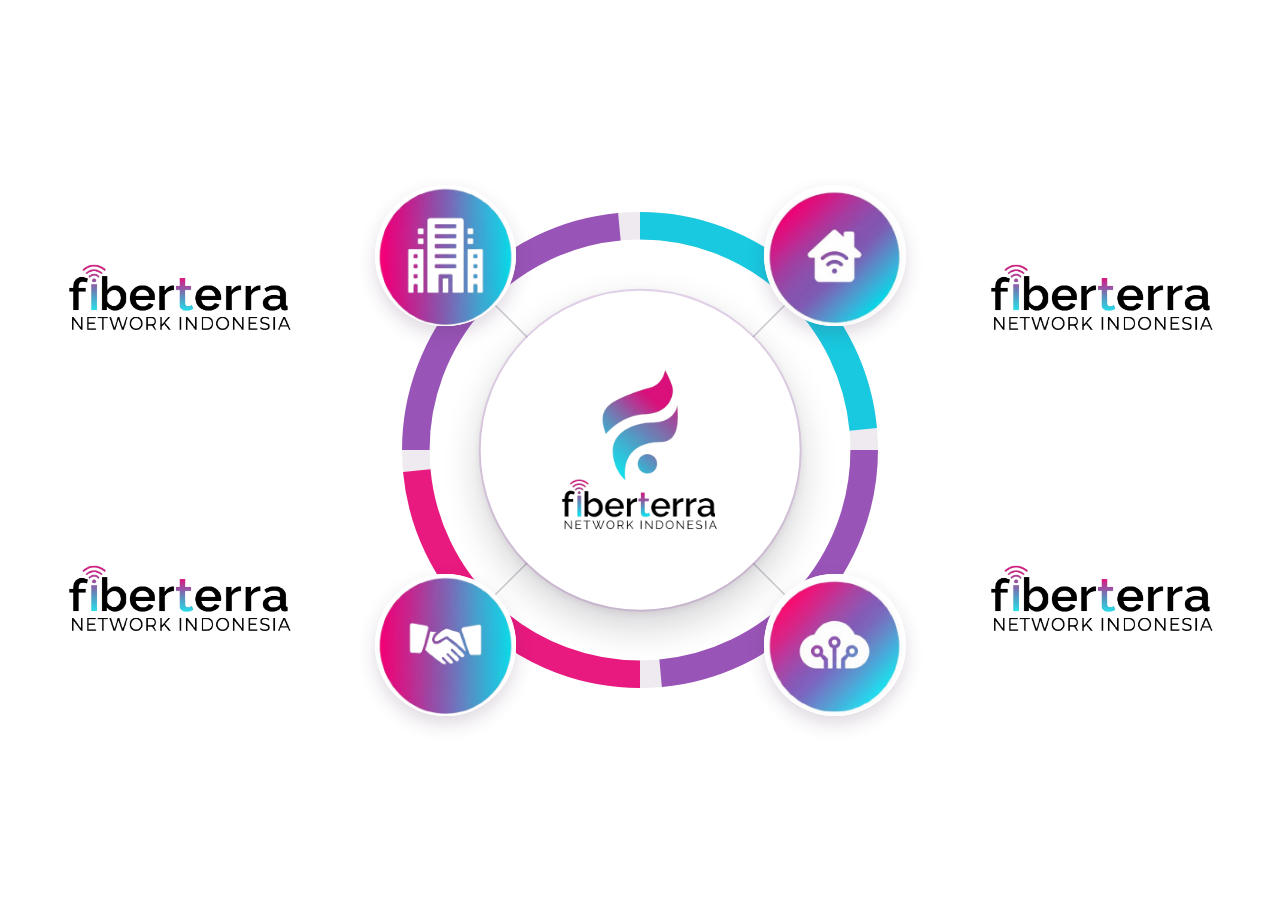
==== FIBERTERRA-NETWORK-INDONESIA/index.html @ c69d4289 "Major Update" ====
<!doctype html>
<html lang="id">
<head>
  <meta charset="utf-8">
  <meta name="viewport" content="width=device-width, initial-scale=1, viewport-fit=cover">
  <meta name="theme-color" content="#ffffff">
  <meta name="description" content="Layanan FIBERTERRA NETWORK ID: internet dedicated, home broadband, partnership, dan cloud.">
  <title>FIBERTERRA NETWORK ID</title>
  <style>
    :root {
      color-scheme: light;
      --magenta: #e8197f;
      --purple: #9954b7;
      --cyan: #18c9df;
      --ink: #16131a;
      --muted: #5f5963;
      --line: #d7d4d8;
    }

    * { box-sizing: border-box; }

    body {
      min-width: 300px;
      min-height: 100vh;
      min-height: 100svh;
      margin: 0;
      display: grid;
      place-items: center;
      padding: 24px clamp(14px, 3vw, 42px);
      background: #fff;
      color: var(--ink);
      font-family: Arial, "Segoe UI", sans-serif;
      -webkit-font-smoothing: antialiased;
    }

    a { color: inherit; text-decoration: none; }

    .diagram {
      width: min(100%, 1320px);
      display: grid;
      grid-template-columns: minmax(130px, 1fr) minmax(320px, 590px) minmax(130px, 1fr);
      grid-template-rows: 1fr 1fr;
      align-items: center;
      column-gap: clamp(22px, 4vw, 64px);
      row-gap: 12px;
    }

    .diagram-stage {
      position: relative;
      grid-column: 2;
      grid-row: 1 / span 2;
      width: 100%;
      aspect-ratio: 1;
      isolation: isolate;
    }

    .diagram-ring {
      position: absolute;
      inset: 0;
      width: 100%;
      height: 100%;
      overflow: visible;
    }

    .connector {
      stroke: #cbc7ce;
      stroke-width: 1.5;
    }

    .ring-base {
      fill: none;
      stroke: #eeeaf0;
      stroke-width: 28;
    }

    .ring-segment {
      fill: none;
      stroke-width: 28;
      stroke-linecap: butt;
      transform: rotate(-90deg);
      transform-origin: 300px 300px;
    }

    .ring-segment.cyan { stroke: var(--cyan); }
    .ring-segment.purple { stroke: var(--purple); }
    .ring-segment.magenta { stroke: var(--magenta); }

    .brand-core {
      position: absolute;
      top: 50%;
      left: 50%;
      width: 54%;
      aspect-ratio: 1;
      min-width: 0;
      display: grid;
      place-items: center;
      padding: 10%;
      transform: translate(-50%, -50%);
      overflow: hidden;
      border: 4px solid #fff;
      border-radius: 50%;
      background: #fff;
      box-shadow: 0 0 0 2px rgba(153, 84, 183, .22), 0 16px 38px rgba(32, 22, 35, .2), 0 3px 10px rgba(32, 22, 35, .08);
      transition: transform .25s ease;
    }

    .brand-core:hover { transform: translate(-50%, -50%) scale(1.04); }

    .brand-core img {
      width: 100%;
      height: 100%;
      min-width: 0;
      min-height: 0;
      object-fit: contain;
      transition: transform .25s ease;
    }

    .brand-core:hover img { transform: scale(1.05); }

    .service-node {
      position: absolute;
      z-index: 2;
      width: 24%;
      height: 24%;
      min-width: 0;
      min-height: 0;
      aspect-ratio: 1;
      display: grid;
      place-items: center;
      overflow: hidden;
      border: 0;
      border-radius: 50%;
      background: #fff;
      box-shadow: 0 8px 18px rgba(76, 45, 90, .18);
      color: #fff;
      transition: transform .2s ease, box-shadow .2s ease;
      -webkit-tap-highlight-color: transparent;
    }

    .service-node:hover,
    .service-node:focus-visible {
      transform: scale(1.06);
      box-shadow: 0 0 0 3px rgba(24, 201, 223, .55), 0 14px 28px rgba(76, 45, 90, .25);
    }

    .service-node:focus-visible,
    .service-label:focus-visible {
      outline: 3px solid var(--cyan);
      outline-offset: 5px;
    }

    .service-node img {
      width: 138%;
      height: 138%;
      min-width: 0;
      min-height: 0;
      aspect-ratio: 1;
      border-radius: 50%;
      background: #fff;
      object-fit: cover;
      transition: transform .25s ease;
    }

    .service-node:hover img,
    .service-node:focus-visible img { transform: scale(1.05); }

    .service-node.enterprise { top: 5%; left: 5%; }
    .service-node.broadband { top: 5%; right: 5%; }
    .service-node.partnership { bottom: 5%; left: 5%; }
    .service-node.cloud { right: 5%; bottom: 5%; }

    .service-label {
      width: fit-content;
      max-width: 230px;
      padding: 8px 0;
      transition: opacity .2s ease;
    }

    .service-label:hover,
    .service-label:focus-visible { opacity: .82; }

    .service-label img {
      display: block;
      width: 100%;
      max-width: 230px;
      height: auto;
      transition: transform .25s ease;
    }

    .service-label:hover img,
    .service-label:focus-visible img { transform: scale(1.05); }

    .service-label.enterprise { grid-column: 1; grid-row: 1; justify-self: end; text-align: right; }
    .service-label.broadband { grid-column: 3; grid-row: 1; justify-self: start; }
    .service-label.partnership { grid-column: 1; grid-row: 2; justify-self: end; text-align: right; }
    .service-label.cloud { grid-column: 3; grid-row: 2; justify-self: start; }

    @media (max-width: 760px) {
      body { padding: 20px 14px; }

      .diagram {
        width: min(100%, 480px);
        grid-template-columns: minmax(0, 1fr) minmax(0, 1fr);
        grid-template-rows: auto auto auto;
        gap: 14px 18px;
      }

      .diagram-stage {
        grid-column: 1 / -1;
        grid-row: 1;
        width: min(100%, 440px, calc(100svh - 40px));
        justify-self: center;
      }

      .service-label {
        width: 100%;
        max-width: none;
        padding: 7px 2px;
        text-align: center !important;
      }

      .service-label img { max-width: 190px; }

      .service-label.enterprise { grid-column: 1; grid-row: 2; }
      .service-label.broadband { grid-column: 2; grid-row: 2; }
      .service-label.partnership { grid-column: 1; grid-row: 3; }
      .service-label.cloud { grid-column: 2; grid-row: 3; }
    }

    @media (max-width: 360px) {
      .diagram { column-gap: 10px; row-gap: 10px; }
      .service-label img { max-width: 160px; }
    }

    @media (prefers-reduced-motion: reduce) {
      *, *::before, *::after { transition-duration: .01ms !important; }
    }
  </style>
</head>
<body>
  <main class="diagram" aria-label="Layanan FIBERTERRA NETWORK ID">
    <div class="diagram-stage">
      <svg class="diagram-ring" viewBox="0 0 600 600" aria-hidden="true">
        <line class="connector" x1="300" y1="300" x2="100" y2="100"></line>
        <line class="connector" x1="300" y1="300" x2="500" y2="100"></line>
        <line class="connector" x1="300" y1="300" x2="100" y2="500"></line>
        <line class="connector" x1="300" y1="300" x2="500" y2="500"></line>
        <circle class="ring-base" cx="300" cy="300" r="228"></circle>
        <circle class="ring-segment cyan" cx="300" cy="300" r="228" stroke-dasharray="337 1097" stroke-dashoffset="0"></circle>
        <circle class="ring-segment purple" cx="300" cy="300" r="228" stroke-dasharray="337 1097" stroke-dashoffset="-358"></circle>
        <circle class="ring-segment magenta" cx="300" cy="300" r="228" stroke-dasharray="337 1097" stroke-dashoffset="-716"></circle>
        <circle class="ring-segment purple" cx="300" cy="300" r="228" stroke-dasharray="337 1097" stroke-dashoffset="-1074"></circle>
      </svg>

      <div class="brand-core">
        <img src="assets/Img-No-Bg/FNI-LOGO.png" alt="Ikon FIBERTERRA NETWORK ID" width="512" height="512">
      </div>

      <a class="service-node enterprise" href="fni-home.html#layanan" aria-label="Internet Dedicated">
        <img src="assets/Img-No-Bg/Corpo-removebg-preview.png" alt="" aria-hidden="true" width="512" height="512">
      </a>
      <a class="service-node broadband" href="fni-home.html#pricelist" aria-label="Home Broadband">
        <img src="assets/Img-No-Bg/House-removebg-preview.png" alt="" aria-hidden="true" width="512" height="512">
      </a>
      <a class="service-node partnership" href="fni-home.html#kontak" aria-label="Partnership">
        <img src="assets/Img-No-Bg/Partner-removebg-preview.png" alt="" aria-hidden="true" width="512" height="512">
      </a>
      <a class="service-node cloud" href="fni-home.html#kontak" aria-label="Cloud and Network">
        <img src="assets/Img-No-Bg/Cloud-removebg-preview.png" alt="" aria-hidden="true" width="512" height="512">
      </a>
    </div>

    <a class="service-label enterprise" href="fni-home.html#layanan" aria-label="Internet Dedicated">
      <img src="assets/Img-No-Bg/FNI-H1.png" alt="Internet Dedicated">
    </a>
    <a class="service-label broadband" href="fni-home.html#pricelist" aria-label="Home Broadband">
      <img src="assets/Img-No-Bg/FNI-H1.png" alt="Home Broadband">
    </a>
    <a class="service-label partnership" href="fni-home.html#kontak" aria-label="Partnership">
      <img src="assets/Img-No-Bg/FNI-H1.png" alt="Partnership">
    </a>
    <a class="service-label cloud" href="fni-home.html#kontak" aria-label="Cloud and Network">
      <img src="assets/Img-No-Bg/FNI-H1.png" alt="Cloud and Network">
    </a>
  </main>
</body>
</html>
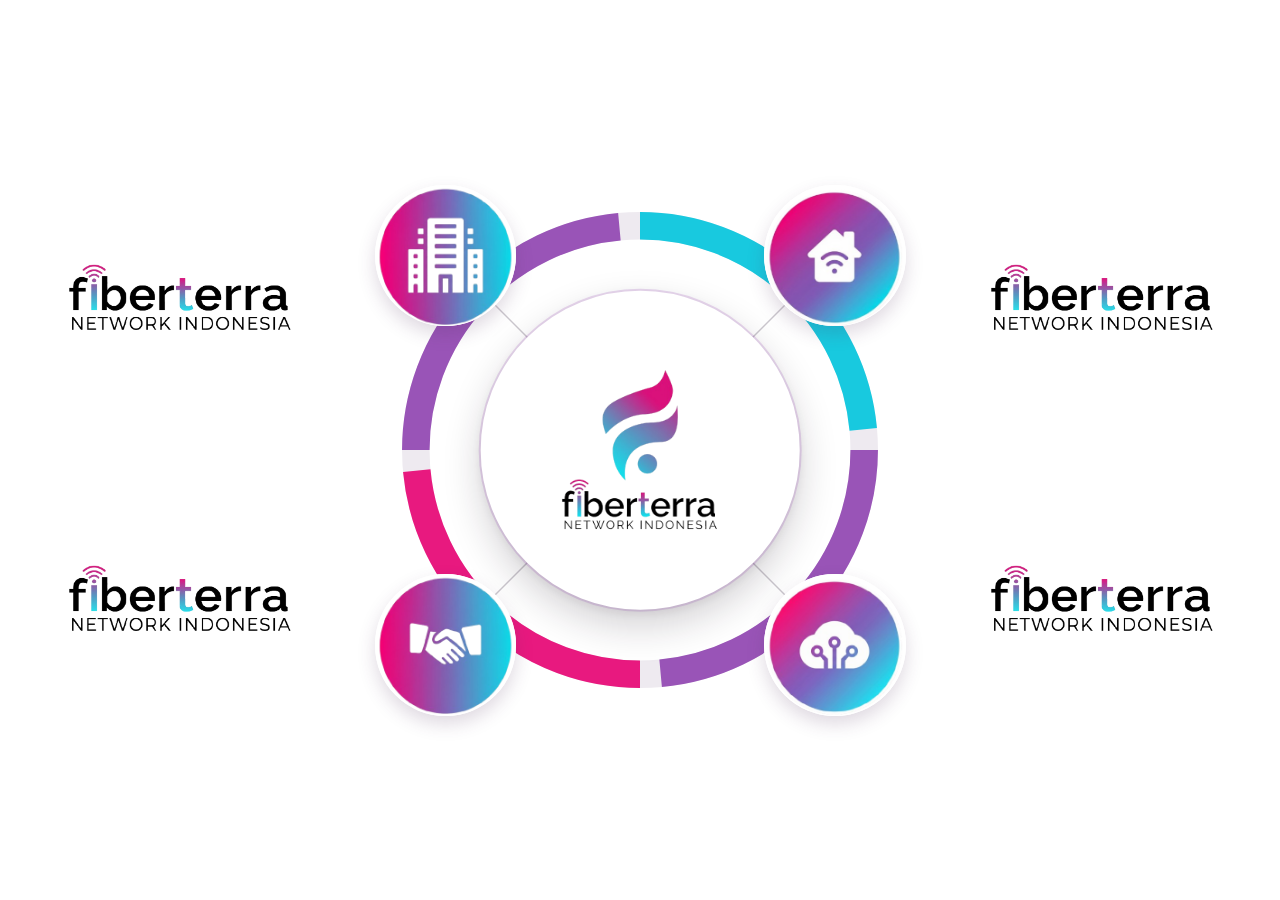
==== commit a2273fcb: "Major Update" ====
--- a/FIBERTERRA-NETWORK-INDONESIA/index.html
+++ b/FIBERTERRA-NETWORK-INDONESIA/index.html
@@ -13,8 +13,33 @@
       --purple: #9954b7;
       --cyan: #18c9df;
       --ink: #16131a;
-      --muted: #5f5963;
-      --line: #d7d4d8;
+    }
+
+    @view-transition {
+      navigation: auto;
+    }
+
+    ::view-transition-old(root) {
+      animation: page-exit .18s ease-in both;
+    }
+
+    ::view-transition-new(root) {
+      animation: page-enter .28s ease-out both;
+    }
+
+    @keyframes page-exit {
+      to { opacity: 0; }
+    }
+
+    @keyframes page-enter {
+      from { opacity: 0; }
+    }
+
+    @media (prefers-reduced-motion: reduce) {
+      ::view-transition-old(root),
+      ::view-transition-new(root) {
+        animation-duration: .01ms;
+      }
     }
 
     * { box-sizing: border-box; }
@@ -256,30 +281,30 @@
         <img src="assets/Img-No-Bg/FNI-LOGO.png" alt="Ikon FIBERTERRA NETWORK ID" width="512" height="512">
       </div>
 
-      <a class="service-node enterprise" href="fni-home.html#layanan" aria-label="Internet Dedicated">
+      <a class="service-node enterprise" href="fni-home.html" aria-label="Internet Dedicated">
         <img src="assets/Img-No-Bg/Corpo-removebg-preview.png" alt="" aria-hidden="true" width="512" height="512">
       </a>
-      <a class="service-node broadband" href="fni-home.html#pricelist" aria-label="Home Broadband">
+      <a class="service-node broadband" href="fni-home.html" aria-label="Home Broadband">
         <img src="assets/Img-No-Bg/House-removebg-preview.png" alt="" aria-hidden="true" width="512" height="512">
       </a>
-      <a class="service-node partnership" href="fni-home.html#kontak" aria-label="Partnership">
+      <a class="service-node partnership" href="fni-home.html" aria-label="Partnership">
         <img src="assets/Img-No-Bg/Partner-removebg-preview.png" alt="" aria-hidden="true" width="512" height="512">
       </a>
-      <a class="service-node cloud" href="fni-home.html#kontak" aria-label="Cloud and Network">
+      <a class="service-node cloud" href="fni-home.html" aria-label="Cloud and Network">
         <img src="assets/Img-No-Bg/Cloud-removebg-preview.png" alt="" aria-hidden="true" width="512" height="512">
       </a>
     </div>
 
-    <a class="service-label enterprise" href="fni-home.html#layanan" aria-label="Internet Dedicated">
+    <a class="service-label enterprise" href="fni-home.html" aria-label="Internet Dedicated">
       <img src="assets/Img-No-Bg/FNI-H1.png" alt="Internet Dedicated">
     </a>
-    <a class="service-label broadband" href="fni-home.html#pricelist" aria-label="Home Broadband">
+    <a class="service-label broadband" href="fni-home.html" aria-label="Home Broadband">
       <img src="assets/Img-No-Bg/FNI-H1.png" alt="Home Broadband">
     </a>
-    <a class="service-label partnership" href="fni-home.html#kontak" aria-label="Partnership">
+    <a class="service-label partnership" href="fni-home.html" aria-label="Partnership">
       <img src="assets/Img-No-Bg/FNI-H1.png" alt="Partnership">
     </a>
-    <a class="service-label cloud" href="fni-home.html#kontak" aria-label="Cloud and Network">
+    <a class="service-label cloud" href="fni-home.html" aria-label="Cloud and Network">
       <img src="assets/Img-No-Bg/FNI-H1.png" alt="Cloud and Network">
     </a>
   </main>
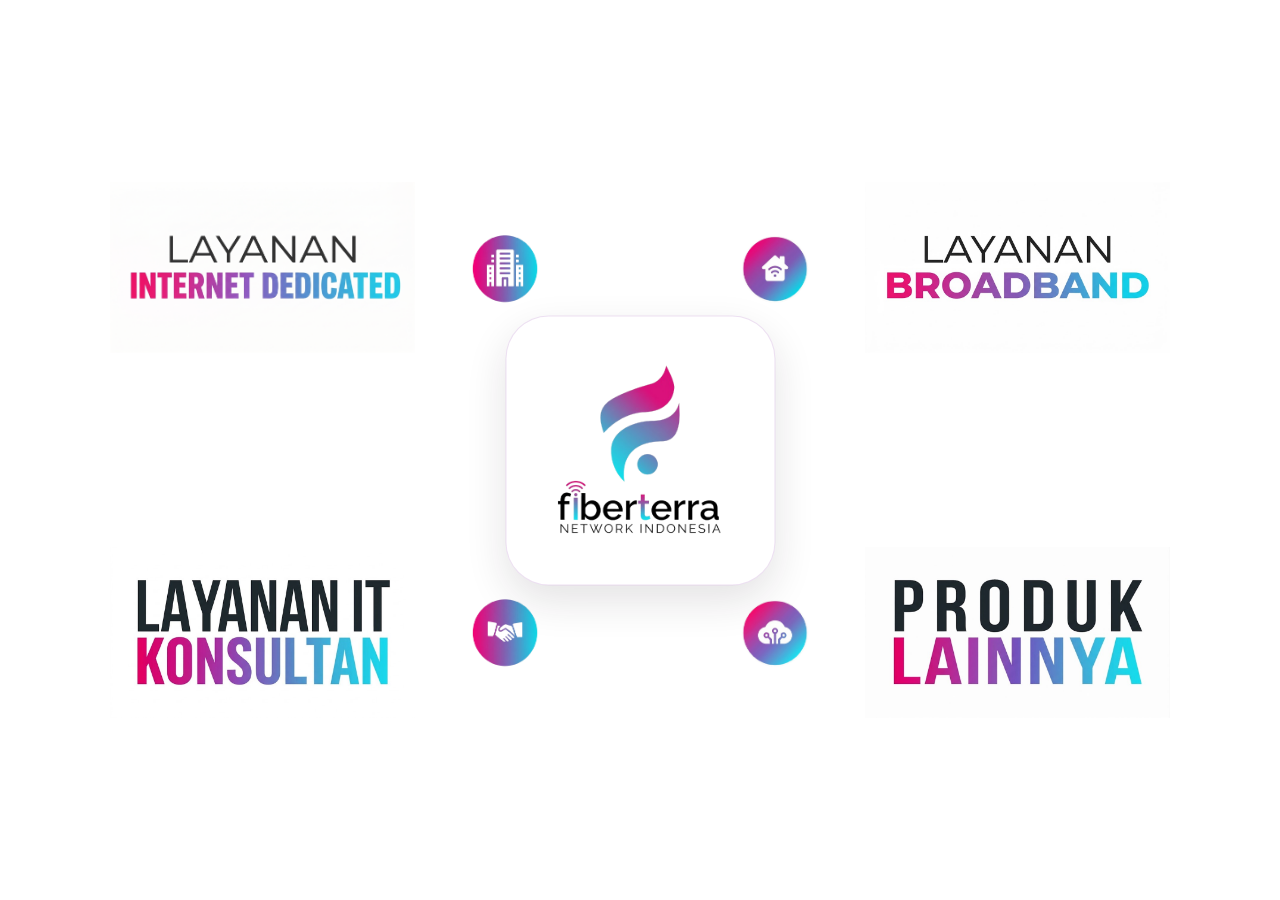
==== commit bee63016: "23" ====
--- a/FIBERTERRA-NETWORK-INDONESIA/index.html
+++ b/FIBERTERRA-NETWORK-INDONESIA/index.html
@@ -4,7 +4,7 @@
   <meta charset="utf-8">
   <meta name="viewport" content="width=device-width, initial-scale=1, viewport-fit=cover">
   <meta name="theme-color" content="#ffffff">
-  <meta name="description" content="Layanan FIBERTERRA NETWORK ID: internet dedicated, home broadband, partnership, dan cloud.">
+  <meta name="description" content="Layanan FIBERTERRA NETWORK ID: internet dedicated, home broadband, IT konsultan, dan produk lainnya.">
   <title>FIBERTERRA NETWORK ID</title>
   <style>
     :root {
@@ -44,14 +44,20 @@
 
     * { box-sizing: border-box; }
 
+    html {
+      height: 100%;
+      overflow: hidden;
+    }
+
     body {
       min-width: 300px;
-      min-height: 100vh;
-      min-height: 100svh;
+      height: 100vh;
+      height: 100svh;
       margin: 0;
       display: grid;
       place-items: center;
-      padding: 24px clamp(14px, 3vw, 42px);
+      overflow: hidden;
+      padding: clamp(8px, 2vh, 24px) clamp(14px, 3vw, 42px);
       background: #fff;
       color: var(--ink);
       font-family: Arial, "Segoe UI", sans-serif;
@@ -61,77 +67,49 @@
     a { color: inherit; text-decoration: none; }
 
     .diagram {
-      width: min(100%, 1320px);
+      position: relative;
+      width: min(100%, 1440px, calc((100svh - 48px) * 1.65));
       display: grid;
-      grid-template-columns: minmax(130px, 1fr) minmax(320px, 590px) minmax(130px, 1fr);
-      grid-template-rows: 1fr 1fr;
+      grid-template-columns: repeat(2, minmax(0, 1fr));
+      grid-template-rows: repeat(2, minmax(0, 1fr));
       align-items: center;
-      column-gap: clamp(22px, 4vw, 64px);
-      row-gap: 12px;
+      aspect-ratio: 1.65;
     }
 
     .diagram-stage {
-      position: relative;
-      grid-column: 2;
-      grid-row: 1 / span 2;
-      width: 100%;
+      position: absolute;
+      z-index: 3;
+      top: 50%;
+      left: 50%;
+      width: min(34%, 480px);
       aspect-ratio: 1;
-      isolation: isolate;
-    }
-
-    .diagram-ring {
-      position: absolute;
-      inset: 0;
-      width: 100%;
-      height: 100%;
-      overflow: visible;
-    }
-
-    .connector {
-      stroke: #cbc7ce;
-      stroke-width: 1.5;
-    }
-
-    .ring-base {
-      fill: none;
-      stroke: #eeeaf0;
-      stroke-width: 28;
-    }
-
-    .ring-segment {
-      fill: none;
-      stroke-width: 28;
-      stroke-linecap: butt;
-      transform: rotate(-90deg);
-      transform-origin: 300px 300px;
-    }
-
-    .ring-segment.cyan { stroke: var(--cyan); }
-    .ring-segment.purple { stroke: var(--purple); }
-    .ring-segment.magenta { stroke: var(--magenta); }
+      transform: translate(-50%, -50%);
+    }
 
     .brand-core {
       position: absolute;
       top: 50%;
       left: 50%;
-      width: 54%;
+      z-index: 1;
+      width: 66%;
       aspect-ratio: 1;
       min-width: 0;
       display: grid;
       place-items: center;
-      padding: 10%;
+      padding: 8%;
       transform: translate(-50%, -50%);
-      overflow: hidden;
-      border: 4px solid #fff;
-      border-radius: 50%;
+      border: 1px solid rgba(153, 84, 183, .18);
+      border-radius: 16%;
       background: #fff;
-      box-shadow: 0 0 0 2px rgba(153, 84, 183, .22), 0 16px 38px rgba(32, 22, 35, .2), 0 3px 10px rgba(32, 22, 35, .08);
+      box-shadow: 0 16px 40px rgba(32, 22, 35, .12);
       transition: transform .25s ease;
     }
 
     .brand-core:hover { transform: translate(-50%, -50%) scale(1.04); }
 
     .brand-core img {
+      position: relative;
+      z-index: 1;
       width: 100%;
       height: 100%;
       min-width: 0;
@@ -142,72 +120,44 @@
 
     .brand-core:hover img { transform: scale(1.05); }
 
-    .service-node {
-      position: absolute;
-      z-index: 2;
-      width: 24%;
-      height: 24%;
-      min-width: 0;
-      min-height: 0;
-      aspect-ratio: 1;
-      display: grid;
-      place-items: center;
-      overflow: hidden;
-      border: 0;
-      border-radius: 50%;
-      background: #fff;
-      box-shadow: 0 8px 18px rgba(76, 45, 90, .18);
-      color: #fff;
-      transition: transform .2s ease, box-shadow .2s ease;
-      -webkit-tap-highlight-color: transparent;
-    }
-
-    .service-node:hover,
-    .service-node:focus-visible {
-      transform: scale(1.06);
-      box-shadow: 0 0 0 3px rgba(24, 201, 223, .55), 0 14px 28px rgba(76, 45, 90, .25);
-    }
-
-    .service-node:focus-visible,
     .service-label:focus-visible {
       outline: 3px solid var(--cyan);
-      outline-offset: 5px;
-    }
-
-    .service-node img {
-      width: 138%;
-      height: 138%;
+      outline-offset: 3px;
+    }
+
+    .service-label {
+      width: 100%;
       min-width: 0;
+      height: 100%;
       min-height: 0;
-      aspect-ratio: 1;
-      border-radius: 50%;
+      display: flex;
+      align-items: center;
+      justify-content: center;
+      gap: clamp(16px, 2vw, 32px);
+      padding: clamp(18px, 2.2vw, 32px);
       background: #fff;
-      object-fit: cover;
+      transition: background-color .2s ease, transform .2s ease;
+      -webkit-tap-highlight-color: transparent;
+    }
+
+    .service-label:hover,
+    .service-label:focus-visible {
+      background: rgba(24, 201, 223, .035);
+    }
+
+    .service-label .service-icon {
+      display: block;
+      flex: 0 0 clamp(96px, 10vw, 160px);
+      width: clamp(96px, 10vw, 160px);
+      height: clamp(96px, 10vw, 160px);
+      object-fit: contain;
       transition: transform .25s ease;
     }
 
-    .service-node:hover img,
-    .service-node:focus-visible img { transform: scale(1.05); }
-
-    .service-node.enterprise { top: 5%; left: 5%; }
-    .service-node.broadband { top: 5%; right: 5%; }
-    .service-node.partnership { bottom: 5%; left: 5%; }
-    .service-node.cloud { right: 5%; bottom: 5%; }
-
-    .service-label {
-      width: fit-content;
-      max-width: 230px;
-      padding: 8px 0;
-      transition: opacity .2s ease;
-    }
-
-    .service-label:hover,
-    .service-label:focus-visible { opacity: .82; }
-
-    .service-label img {
+    .service-label .service-title {
       display: block;
-      width: 100%;
-      max-width: 230px;
+      width: min(56%, 360px);
+      max-width: 360px;
       height: auto;
       transition: transform .25s ease;
     }
@@ -215,46 +165,111 @@
     .service-label:hover img,
     .service-label:focus-visible img { transform: scale(1.05); }
 
-    .service-label.enterprise { grid-column: 1; grid-row: 1; justify-self: end; text-align: right; }
-    .service-label.broadband { grid-column: 3; grid-row: 1; justify-self: start; }
-    .service-label.partnership { grid-column: 1; grid-row: 2; justify-self: end; text-align: right; }
-    .service-label.cloud { grid-column: 3; grid-row: 2; justify-self: start; }
-
-    @media (max-width: 760px) {
-      body { padding: 20px 14px; }
-
+    .service-label.enterprise {
+      grid-column: 1;
+      grid-row: 1;
+      flex-direction: row-reverse;
+      text-align: right;
+    }
+
+    .service-label.broadband {
+      grid-column: 2;
+      grid-row: 1;
+    }
+
+    .service-label.partnership {
+      grid-column: 1;
+      grid-row: 2;
+      flex-direction: row-reverse;
+      text-align: right;
+    }
+
+    .service-label.cloud {
+      grid-column: 2;
+      grid-row: 2;
+    }
+
+    @media (max-width: 1200px) {
       .diagram {
-        width: min(100%, 480px);
-        grid-template-columns: minmax(0, 1fr) minmax(0, 1fr);
-        grid-template-rows: auto auto auto;
-        gap: 14px 18px;
+        width: min(100%, 1040px, calc((100svh - 48px) * 1.42));
+        grid-template-rows: repeat(2, minmax(0, 1fr));
+        aspect-ratio: 1.42;
+      }
+
+      .diagram-stage { width: 34%; }
+
+      .brand-core {
+        width: 64%;
+        padding: 7%;
+      }
+
+      .service-label {
+        min-height: 0;
+        gap: clamp(14px, 2vw, 24px);
+        padding: clamp(18px, 2.4vw, 32px);
+      }
+
+      .service-label .service-icon {
+        flex-basis: clamp(96px, 11vw, 132px);
+        width: clamp(96px, 11vw, 132px);
+        height: clamp(96px, 11vw, 132px);
+      }
+
+      .service-label .service-title { width: min(58%, 280px); }
+    }
+
+    @media (max-width: 640px) {
+      body { padding: 12px 14px; }
+
+      .diagram {
+        width: min(100%, 460px, calc((100svh - 24px) * .72));
+        grid-template-rows: repeat(2, minmax(0, 1fr));
+        aspect-ratio: .72;
       }
 
       .diagram-stage {
-        grid-column: 1 / -1;
-        grid-row: 1;
-        width: min(100%, 440px, calc(100svh - 40px));
-        justify-self: center;
+        width: 44%;
+      }
+
+      .brand-core {
+        width: 62%;
+        padding: 6%;
+        border-radius: 16%;
       }
 
       .service-label {
-        width: 100%;
-        max-width: none;
-        padding: 7px 2px;
-        text-align: center !important;
-      }
-
-      .service-label img { max-width: 190px; }
-
-      .service-label.enterprise { grid-column: 1; grid-row: 2; }
-      .service-label.broadband { grid-column: 2; grid-row: 2; }
-      .service-label.partnership { grid-column: 1; grid-row: 3; }
-      .service-label.cloud { grid-column: 2; grid-row: 3; }
+        min-height: 0;
+        flex-direction: column;
+        gap: clamp(6px, 1.2vh, 10px);
+        padding: clamp(8px, 1.5vh, 18px) 12px;
+        text-align: center;
+      }
+
+      .service-label.enterprise,
+      .service-label.partnership { flex-direction: column; }
+
+      .service-label .service-icon {
+        flex: 0 0 clamp(72px, min(20vw, 10vh), 112px);
+        width: clamp(72px, min(20vw, 10vh), 112px);
+        height: clamp(72px, min(20vw, 10vh), 112px);
+      }
+
+      .service-label .service-title {
+        width: min(100%, 210px);
+      }
+
+      .service-label.enterprise,
+      .service-label.broadband { justify-content: flex-start; }
+
+      .service-label.partnership,
+      .service-label.cloud { justify-content: flex-end; }
     }
 
     @media (max-width: 360px) {
-      .diagram { column-gap: 10px; row-gap: 10px; }
-      .service-label img { max-width: 160px; }
+      .service-label { gap: 8px; padding: 8px; }
+      .service-label { padding-top: 4px; padding-bottom: 4px; }
+      .service-label .service-icon { flex-basis: 66px; width: 66px; height: 66px; }
+      .service-label .service-title { width: min(100%, 150px); }
     }
 
     @media (prefers-reduced-motion: reduce) {
@@ -265,47 +280,27 @@
 <body>
   <main class="diagram" aria-label="Layanan FIBERTERRA NETWORK ID">
     <div class="diagram-stage">
-      <svg class="diagram-ring" viewBox="0 0 600 600" aria-hidden="true">
-        <line class="connector" x1="300" y1="300" x2="100" y2="100"></line>
-        <line class="connector" x1="300" y1="300" x2="500" y2="100"></line>
-        <line class="connector" x1="300" y1="300" x2="100" y2="500"></line>
-        <line class="connector" x1="300" y1="300" x2="500" y2="500"></line>
-        <circle class="ring-base" cx="300" cy="300" r="228"></circle>
-        <circle class="ring-segment cyan" cx="300" cy="300" r="228" stroke-dasharray="337 1097" stroke-dashoffset="0"></circle>
-        <circle class="ring-segment purple" cx="300" cy="300" r="228" stroke-dasharray="337 1097" stroke-dashoffset="-358"></circle>
-        <circle class="ring-segment magenta" cx="300" cy="300" r="228" stroke-dasharray="337 1097" stroke-dashoffset="-716"></circle>
-        <circle class="ring-segment purple" cx="300" cy="300" r="228" stroke-dasharray="337 1097" stroke-dashoffset="-1074"></circle>
-      </svg>
-
       <div class="brand-core">
         <img src="assets/Img-No-Bg/FNI-LOGO.png" alt="Ikon FIBERTERRA NETWORK ID" width="512" height="512">
       </div>
 
-      <a class="service-node enterprise" href="fni-home.html" aria-label="Internet Dedicated">
-        <img src="assets/Img-No-Bg/Corpo-removebg-preview.png" alt="" aria-hidden="true" width="512" height="512">
-      </a>
-      <a class="service-node broadband" href="fni-home.html" aria-label="Home Broadband">
-        <img src="assets/Img-No-Bg/House-removebg-preview.png" alt="" aria-hidden="true" width="512" height="512">
-      </a>
-      <a class="service-node partnership" href="fni-home.html" aria-label="Partnership">
-        <img src="assets/Img-No-Bg/Partner-removebg-preview.png" alt="" aria-hidden="true" width="512" height="512">
-      </a>
-      <a class="service-node cloud" href="fni-home.html" aria-label="Cloud and Network">
-        <img src="assets/Img-No-Bg/Cloud-removebg-preview.png" alt="" aria-hidden="true" width="512" height="512">
-      </a>
     </div>
 
     <a class="service-label enterprise" href="fni-home.html" aria-label="Internet Dedicated">
-      <img src="assets/Img-No-Bg/FNI-H1.png" alt="Internet Dedicated">
+      <img class="service-icon" src="assets/Img-No-Bg/Corpo-removebg-preview.png" alt="" aria-hidden="true" width="512" height="512">
+      <img class="service-title" src="assets/Img/layananinternetdedicated.jpg" alt="Layanan Internet Dedicated">
     </a>
     <a class="service-label broadband" href="fni-home.html" aria-label="Home Broadband">
-      <img src="assets/Img-No-Bg/FNI-H1.png" alt="Home Broadband">
+      <img class="service-icon" src="assets/Img-No-Bg/House-removebg-preview.png" alt="" aria-hidden="true" width="512" height="512">
+      <img class="service-title" src="assets/Img/layananbroadband.jpg" alt="Layanan Broadband">
     </a>
-    <a class="service-label partnership" href="fni-home.html" aria-label="Partnership">
-      <img src="assets/Img-No-Bg/FNI-H1.png" alt="Partnership">
+    <a class="service-label partnership" href="fni-home.html" aria-label="Layanan IT Konsultan">
+      <img class="service-icon" src="assets/Img-No-Bg/Partner-removebg-preview.png" alt="" aria-hidden="true" width="512" height="512">
+      <img class="service-title" src="assets/Img/layananitkonsultan.jpg" alt="Layanan IT Konsultan">
     </a>
-    <a class="service-label cloud" href="fni-home.html" aria-label="Cloud and Network">
-      <img src="assets/Img-No-Bg/FNI-H1.png" alt="Cloud and Network">
+    <a class="service-label cloud" href="fni-home.html" aria-label="Produk Lainnya">
+      <img class="service-icon" src="assets/Img-No-Bg/Cloud-removebg-preview.png" alt="" aria-hidden="true" width="512" height="512">
+      <img class="service-title" src="assets/Img/produklainnya.jpg" alt="Produk Lainnya">
     </a>
   </main>
 </body>
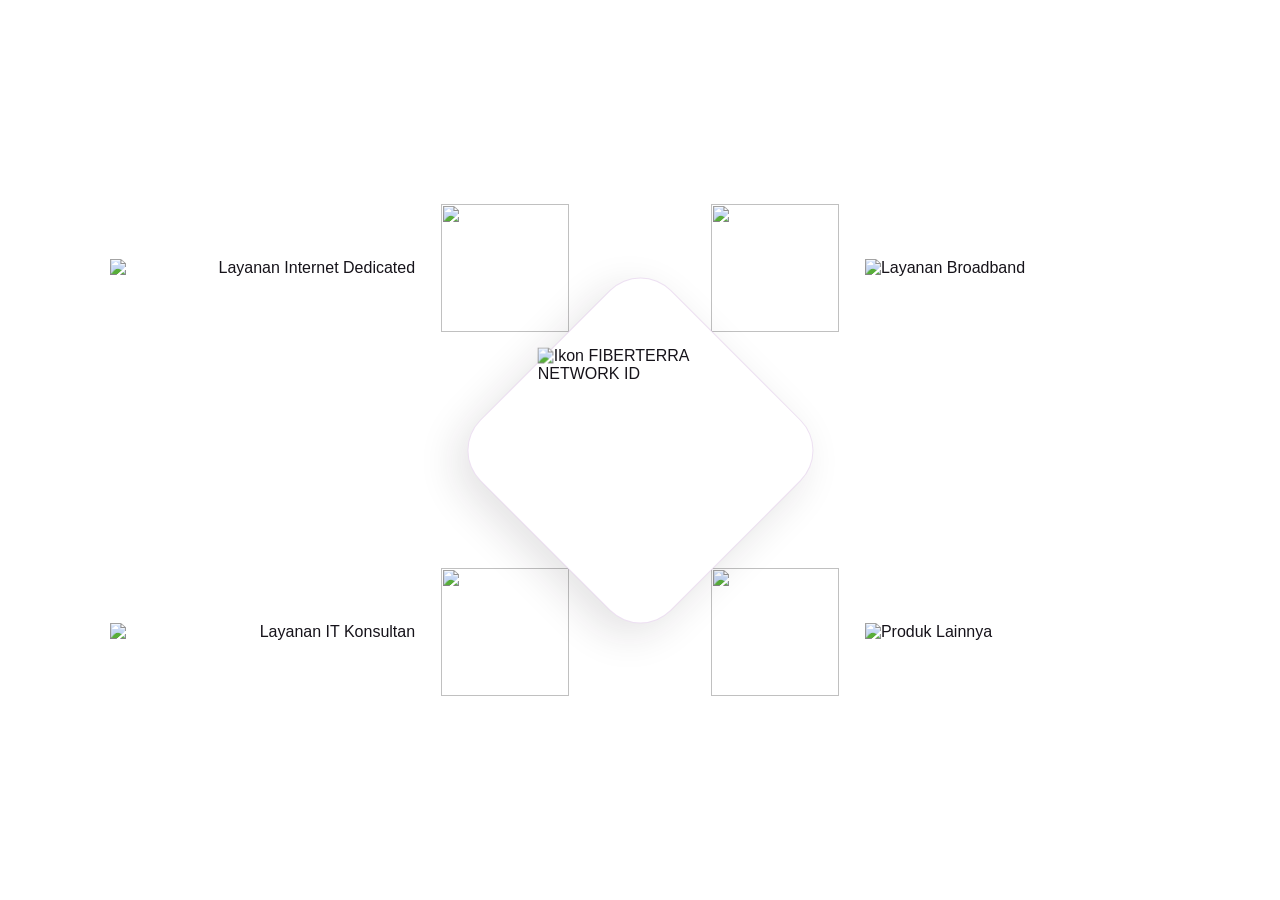
==== commit de0bc12e: "23" ====
--- a/FIBERTERRA-NETWORK-INDONESIA/index.html
+++ b/FIBERTERRA-NETWORK-INDONESIA/index.html
@@ -98,11 +98,18 @@
       place-items: center;
       padding: 8%;
       transform: translate(-50%, -50%);
+      transition: transform .25s ease;
+    }
+
+    .brand-core::before {
+      position: absolute;
+      inset: 0;
+      content: "";
       border: 1px solid rgba(153, 84, 183, .18);
       border-radius: 16%;
       background: #fff;
       box-shadow: 0 16px 40px rgba(32, 22, 35, .12);
-      transition: transform .25s ease;
+      transform: rotate(45deg);
     }
 
     .brand-core:hover { transform: translate(-50%, -50%) scale(1.04); }
@@ -234,7 +241,6 @@
       .brand-core {
         width: 62%;
         padding: 6%;
-        border-radius: 16%;
       }
 
       .service-label {
@@ -278,29 +284,29 @@
   </style>
 </head>
 <body>
-  <main class="diagram" aria-label="Layanan FIBERTERRA NETWORK ID">
+  <main class="diagram" id="beranda" aria-label="Layanan FIBERTERRA NETWORK ID">
     <div class="diagram-stage">
-      <div class="brand-core">
-        <img src="assets/Img-No-Bg/FNI-LOGO.png" alt="Ikon FIBERTERRA NETWORK ID" width="512" height="512">
-      </div>
+      <a class="brand-core" href="#beranda" aria-label="Kembali ke atas halaman">
+        <img src="assets/img-no-bg/FNI-LOGO.png" alt="Ikon FIBERTERRA NETWORK ID" width="512" height="512">
+      </a>
 
     </div>
 
-    <a class="service-label enterprise" href="fni-home.html" aria-label="Internet Dedicated">
-      <img class="service-icon" src="assets/Img-No-Bg/Corpo-removebg-preview.png" alt="" aria-hidden="true" width="512" height="512">
-      <img class="service-title" src="assets/Img/layananinternetdedicated.jpg" alt="Layanan Internet Dedicated">
+    <a class="service-label enterprise" href="internet-dedicated.html" aria-label="Internet Dedicated">
+      <img class="service-icon" src="assets/img-no-bg/Corpo-removebg-preview.png" alt="" aria-hidden="true" width="512" height="512">
+      <img class="service-title" src="assets/img/layananinternetdedicated.jpg" alt="Layanan Internet Dedicated">
     </a>
-    <a class="service-label broadband" href="fni-home.html" aria-label="Home Broadband">
-      <img class="service-icon" src="assets/Img-No-Bg/House-removebg-preview.png" alt="" aria-hidden="true" width="512" height="512">
-      <img class="service-title" src="assets/Img/layananbroadband.jpg" alt="Layanan Broadband">
+    <a class="service-label broadband" href="broadband.html" aria-label="Home Broadband">
+      <img class="service-icon" src="assets/img-no-bg/House-removebg-preview.png" alt="" aria-hidden="true" width="512" height="512">
+      <img class="service-title" src="assets/img/layananbroadband.jpg" alt="Layanan Broadband">
     </a>
-    <a class="service-label partnership" href="fni-home.html" aria-label="Layanan IT Konsultan">
-      <img class="service-icon" src="assets/Img-No-Bg/Partner-removebg-preview.png" alt="" aria-hidden="true" width="512" height="512">
-      <img class="service-title" src="assets/Img/layananitkonsultan.jpg" alt="Layanan IT Konsultan">
+    <a class="service-label partnership" href="it-konsultan.html" aria-label="Layanan IT Konsultan">
+      <img class="service-icon" src="assets/img-no-bg/Partner-removebg-preview.png" alt="" aria-hidden="true" width="512" height="512">
+      <img class="service-title" src="assets/img/layananitkonsultan.jpg" alt="Layanan IT Konsultan">
     </a>
-    <a class="service-label cloud" href="fni-home.html" aria-label="Produk Lainnya">
-      <img class="service-icon" src="assets/Img-No-Bg/Cloud-removebg-preview.png" alt="" aria-hidden="true" width="512" height="512">
-      <img class="service-title" src="assets/Img/produklainnya.jpg" alt="Produk Lainnya">
+    <a class="service-label cloud" href="produk-lainnya.html" aria-label="Produk Lainnya">
+      <img class="service-icon" src="assets/img-no-bg/Cloud-removebg-preview.png" alt="" aria-hidden="true" width="512" height="512">
+      <img class="service-title" src="assets/img/produklainnya.jpg" alt="Produk Lainnya">
     </a>
   </main>
 </body>
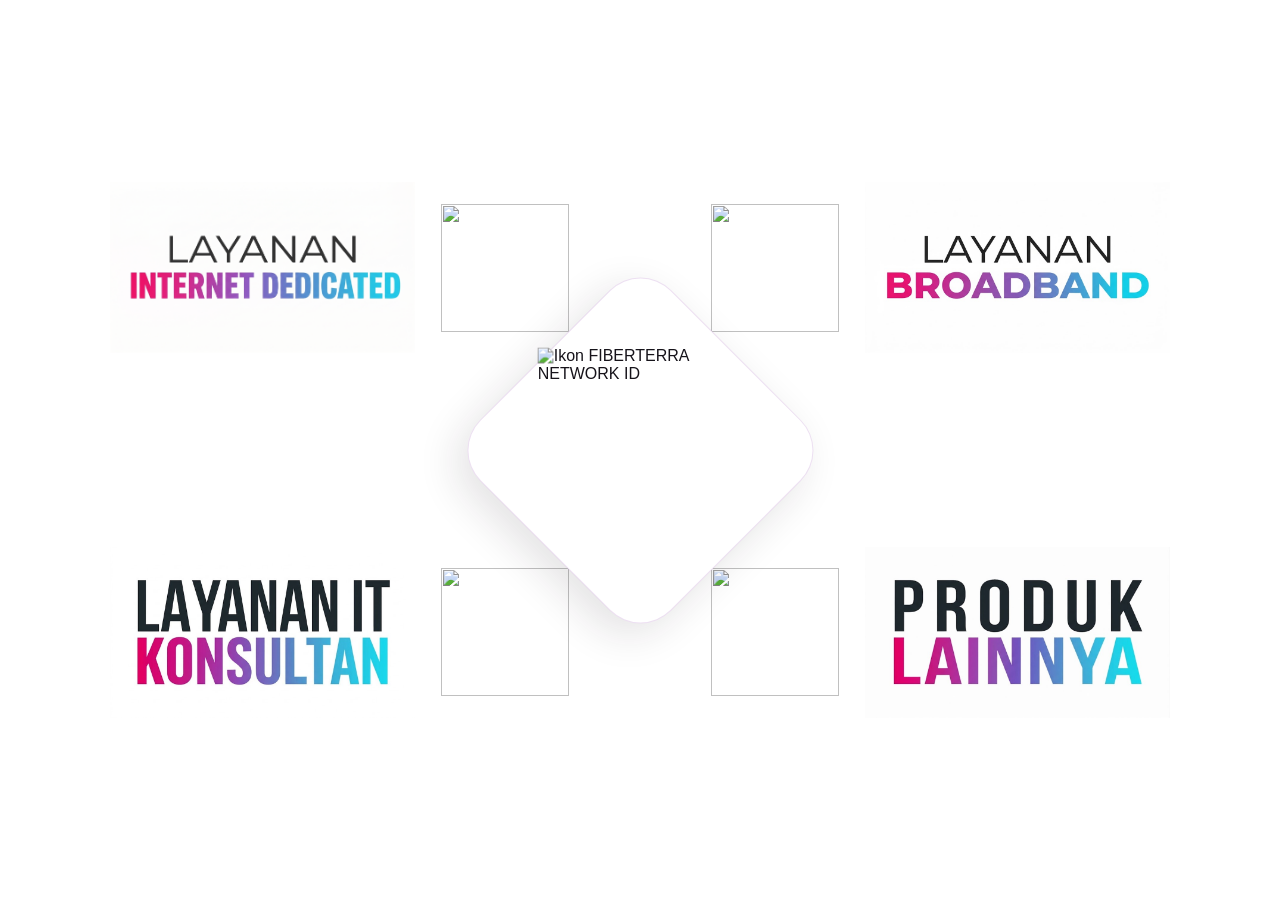
==== commit 859ac655: "feat: add new images and update homepage link" ====
--- a/FIBERTERRA-NETWORK-INDONESIA/index.html
+++ b/FIBERTERRA-NETWORK-INDONESIA/index.html
@@ -286,7 +286,7 @@
 <body>
   <main class="diagram" id="beranda" aria-label="Layanan FIBERTERRA NETWORK ID">
     <div class="diagram-stage">
-      <a class="brand-core" href="#beranda" aria-label="Kembali ke atas halaman">
+      <a class="brand-core" href="home.html" aria-label="Kembali ke atas halaman">
         <img src="assets/img-no-bg/FNI-LOGO.png" alt="Ikon FIBERTERRA NETWORK ID" width="512" height="512">
       </a>
 
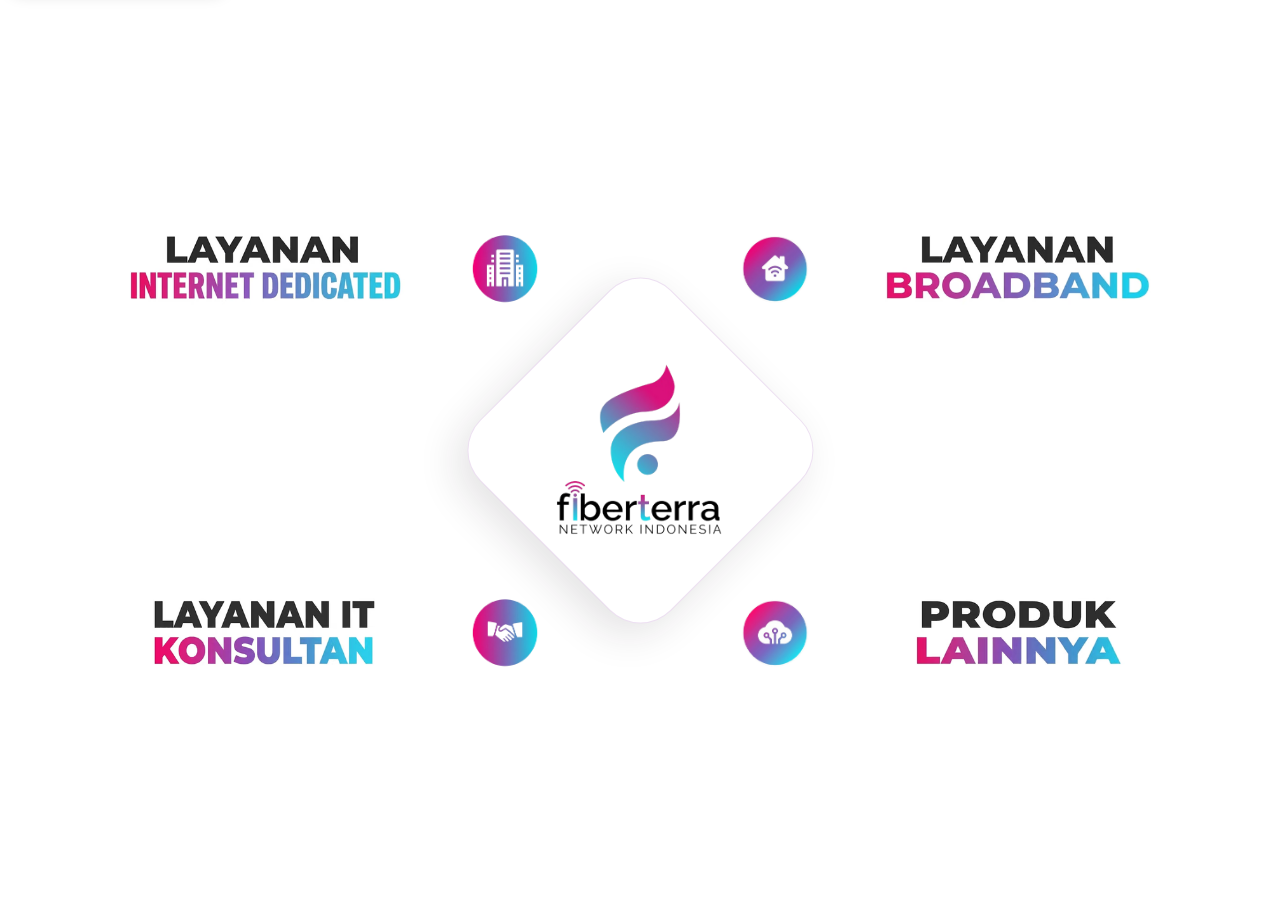
==== commit 15da7a82: "feat: improve site visuals and add checks Co-authored-by: Copilot <223556219+Copilot@users.noreply.g" ====
--- a/FIBERTERRA-NETWORK-INDONESIA/index.html
+++ b/FIBERTERRA-NETWORK-INDONESIA/index.html
@@ -4,8 +4,24 @@
   <meta charset="utf-8">
   <meta name="viewport" content="width=device-width, initial-scale=1, viewport-fit=cover">
   <meta name="theme-color" content="#ffffff">
+  <meta name="robots" content="index,follow">
   <meta name="description" content="Layanan FIBERTERRA NETWORK ID: internet dedicated, home broadband, IT konsultan, dan produk lainnya.">
-  <title>FIBERTERRA NETWORK ID</title>
+  <meta property="og:locale" content="id_ID">
+  <meta property="og:type" content="website">
+  <meta property="og:site_name" content="FIBERTERRA NETWORK ID">
+  <meta property="og:title" content="Pilih Layanan | FIBERTERRA NETWORK ID">
+  <meta property="og:description" content="Layanan FIBERTERRA NETWORK ID: internet dedicated, home broadband, IT konsultan, dan produk lainnya.">
+  <meta property="og:image" content="assets/img/social-preview.jpg">
+  <meta property="og:image:alt" content="FIBERTERRA NETWORK ID — konektivitas dan teknologi untuk bisnis Anda">
+  <meta property="og:image:type" content="image/jpeg">
+  <meta property="og:image:width" content="1200">
+  <meta property="og:image:height" content="630">
+  <meta name="twitter:card" content="summary_large_image">
+  <meta name="twitter:title" content="Pilih Layanan | FIBERTERRA NETWORK ID">
+  <meta name="twitter:description" content="Layanan FIBERTERRA NETWORK ID: internet dedicated, home broadband, IT konsultan, dan produk lainnya.">
+  <meta name="twitter:image" content="assets/img/social-preview.jpg">
+  <meta name="twitter:image:alt" content="FIBERTERRA NETWORK ID — konektivitas dan teknologi untuk bisnis Anda">
+  <title>Pilih Layanan | FIBERTERRA NETWORK ID</title>
   <style>
     :root {
       color-scheme: light;
@@ -65,6 +81,9 @@
     }
 
     a { color: inherit; text-decoration: none; }
+    .skip-link { position: fixed; z-index: 10; top: 12px; left: 12px; padding: 10px 16px; transform: translateY(-160%); border-radius: 8px; background: #fff; color: var(--ink); box-shadow: 0 4px 16px rgba(0,0,0,.18); }
+    .skip-link:focus { transform: translateY(0); outline: 3px solid var(--cyan); outline-offset: 3px; }
+    .sr-only { position: absolute; width: 1px; height: 1px; padding: 0; margin: -1px; overflow: hidden; clip: rect(0, 0, 0, 0); white-space: nowrap; border: 0; }
 
     .diagram {
       position: relative;
@@ -161,12 +180,18 @@
       transition: transform .25s ease;
     }
 
-    .service-label .service-title {
+    .service-label .service-picture {
       display: block;
+      flex: 0 1 min(56%, 360px);
       width: min(56%, 360px);
       max-width: 360px;
+      transition: transform .25s ease;
+    }
+
+    .service-label .service-picture img {
+      display: block;
+      width: 100%;
       height: auto;
-      transition: transform .25s ease;
     }
 
     .service-label:hover img,
@@ -222,7 +247,7 @@
         height: clamp(96px, 11vw, 132px);
       }
 
-      .service-label .service-title { width: min(58%, 280px); }
+      .service-label .service-picture { flex-basis: min(58%, 280px); width: min(58%, 280px); }
     }
 
     @media (max-width: 640px) {
@@ -260,7 +285,8 @@
         height: clamp(72px, min(20vw, 10vh), 112px);
       }
 
-      .service-label .service-title {
+      .service-label .service-picture {
+        flex-basis: min(100%, 210px);
         width: min(100%, 210px);
       }
 
@@ -275,7 +301,7 @@
       .service-label { gap: 8px; padding: 8px; }
       .service-label { padding-top: 4px; padding-bottom: 4px; }
       .service-label .service-icon { flex-basis: 66px; width: 66px; height: 66px; }
-      .service-label .service-title { width: min(100%, 150px); }
+      .service-label .service-picture { flex-basis: min(100%, 150px); width: min(100%, 150px); }
     }
 
     @media (prefers-reduced-motion: reduce) {
@@ -284,29 +310,47 @@
   </style>
 </head>
 <body>
-  <main class="diagram" id="beranda" aria-label="Layanan FIBERTERRA NETWORK ID">
+  <a class="skip-link" href="#beranda">Lewati ke pilihan layanan</a>
+  <main class="diagram" id="beranda" aria-label="Layanan FIBERTERRA NETWORK ID" tabindex="-1">
+    <h1 class="sr-only">Pilih Layanan FIBERTERRA NETWORK ID</h1>
     <div class="diagram-stage">
-      <a class="brand-core" href="home.html" aria-label="Kembali ke atas halaman">
-        <img src="assets/img-no-bg/FNI-LOGO.png" alt="Ikon FIBERTERRA NETWORK ID" width="512" height="512">
+      <a class="brand-core" href="home.html" aria-label="Buka beranda perusahaan">
+        <img src="assets/img-no-bg/fni-logo.png" alt="Ikon FIBERTERRA NETWORK ID" width="512" height="512">
       </a>
 
     </div>
 
     <a class="service-label enterprise" href="internet-dedicated.html" aria-label="Internet Dedicated">
-      <img class="service-icon" src="assets/img-no-bg/Corpo-removebg-preview.png" alt="" aria-hidden="true" width="512" height="512">
-      <img class="service-title" src="assets/img/layananinternetdedicated.jpg" alt="Layanan Internet Dedicated">
+      <img class="service-icon" src="assets/img-no-bg/corpo-removebg-preview.png" alt="" aria-hidden="true" width="512" height="512">
+      <picture class="service-picture">
+        <source type="image/avif" srcset="assets/optimized/layananinternetdedicated-480.avif 480w, assets/optimized/layananinternetdedicated-768.avif 768w, assets/optimized/layananinternetdedicated-1024.avif 1024w" sizes="(max-width: 640px) 48vw, (max-width: 960px) 34vw, 360px">
+        <source type="image/webp" srcset="assets/optimized/layananinternetdedicated-480.webp 480w, assets/optimized/layananinternetdedicated-768.webp 768w, assets/optimized/layananinternetdedicated-1024.webp 1024w" sizes="(max-width: 640px) 48vw, (max-width: 960px) 34vw, 360px">
+        <img class="service-title" src="assets/img/layananinternetdedicated.jpg" alt="" width="1100" height="614">
+      </picture>
     </a>
     <a class="service-label broadband" href="broadband.html" aria-label="Home Broadband">
-      <img class="service-icon" src="assets/img-no-bg/House-removebg-preview.png" alt="" aria-hidden="true" width="512" height="512">
-      <img class="service-title" src="assets/img/layananbroadband.jpg" alt="Layanan Broadband">
+      <img class="service-icon" src="assets/img-no-bg/house-removebg-preview.png" alt="" aria-hidden="true" width="512" height="512">
+      <picture class="service-picture">
+        <source type="image/avif" srcset="assets/optimized/layananbroadband-480.avif 480w, assets/optimized/layananbroadband-768.avif 768w, assets/optimized/layananbroadband-1024.avif 1024w" sizes="(max-width: 640px) 48vw, (max-width: 960px) 34vw, 360px">
+        <source type="image/webp" srcset="assets/optimized/layananbroadband-480.webp 480w, assets/optimized/layananbroadband-768.webp 768w, assets/optimized/layananbroadband-1024.webp 1024w" sizes="(max-width: 640px) 48vw, (max-width: 960px) 34vw, 360px">
+        <img class="service-title" src="assets/img/layananbroadband.jpg" alt="" width="1024" height="572">
+      </picture>
     </a>
     <a class="service-label partnership" href="it-konsultan.html" aria-label="Layanan IT Konsultan">
-      <img class="service-icon" src="assets/img-no-bg/Partner-removebg-preview.png" alt="" aria-hidden="true" width="512" height="512">
-      <img class="service-title" src="assets/img/layananitkonsultan.jpg" alt="Layanan IT Konsultan">
+      <img class="service-icon" src="assets/img-no-bg/partner-removebg-preview.png" alt="" aria-hidden="true" width="512" height="512">
+      <picture class="service-picture">
+        <source type="image/avif" srcset="assets/optimized/layananitkonsultan-480.avif 480w, assets/optimized/layananitkonsultan-768.avif 768w, assets/optimized/layananitkonsultan-1024.avif 1024w" sizes="(max-width: 640px) 48vw, (max-width: 960px) 34vw, 360px">
+        <source type="image/webp" srcset="assets/optimized/layananitkonsultan-480.webp 480w, assets/optimized/layananitkonsultan-768.webp 768w, assets/optimized/layananitkonsultan-1024.webp 1024w" sizes="(max-width: 640px) 48vw, (max-width: 960px) 34vw, 360px">
+        <img class="service-title" src="assets/img/layananitkonsultan.jpg" alt="" width="1024" height="572">
+      </picture>
     </a>
     <a class="service-label cloud" href="produk-lainnya.html" aria-label="Produk Lainnya">
-      <img class="service-icon" src="assets/img-no-bg/Cloud-removebg-preview.png" alt="" aria-hidden="true" width="512" height="512">
-      <img class="service-title" src="assets/img/produklainnya.jpg" alt="Produk Lainnya">
+      <img class="service-icon" src="assets/img-no-bg/cloud-removebg-preview.png" alt="" aria-hidden="true" width="512" height="512">
+      <picture class="service-picture">
+        <source type="image/avif" srcset="assets/optimized/produklainnya-480.avif 480w, assets/optimized/produklainnya-768.avif 768w, assets/optimized/produklainnya-1024.avif 1024w" sizes="(max-width: 640px) 48vw, (max-width: 960px) 34vw, 360px">
+        <source type="image/webp" srcset="assets/optimized/produklainnya-480.webp 480w, assets/optimized/produklainnya-768.webp 768w, assets/optimized/produklainnya-1024.webp 1024w" sizes="(max-width: 640px) 48vw, (max-width: 960px) 34vw, 360px">
+        <img class="service-title" src="assets/img/produklainnya.jpg" alt="" width="1024" height="572">
+      </picture>
     </a>
   </main>
 </body>
